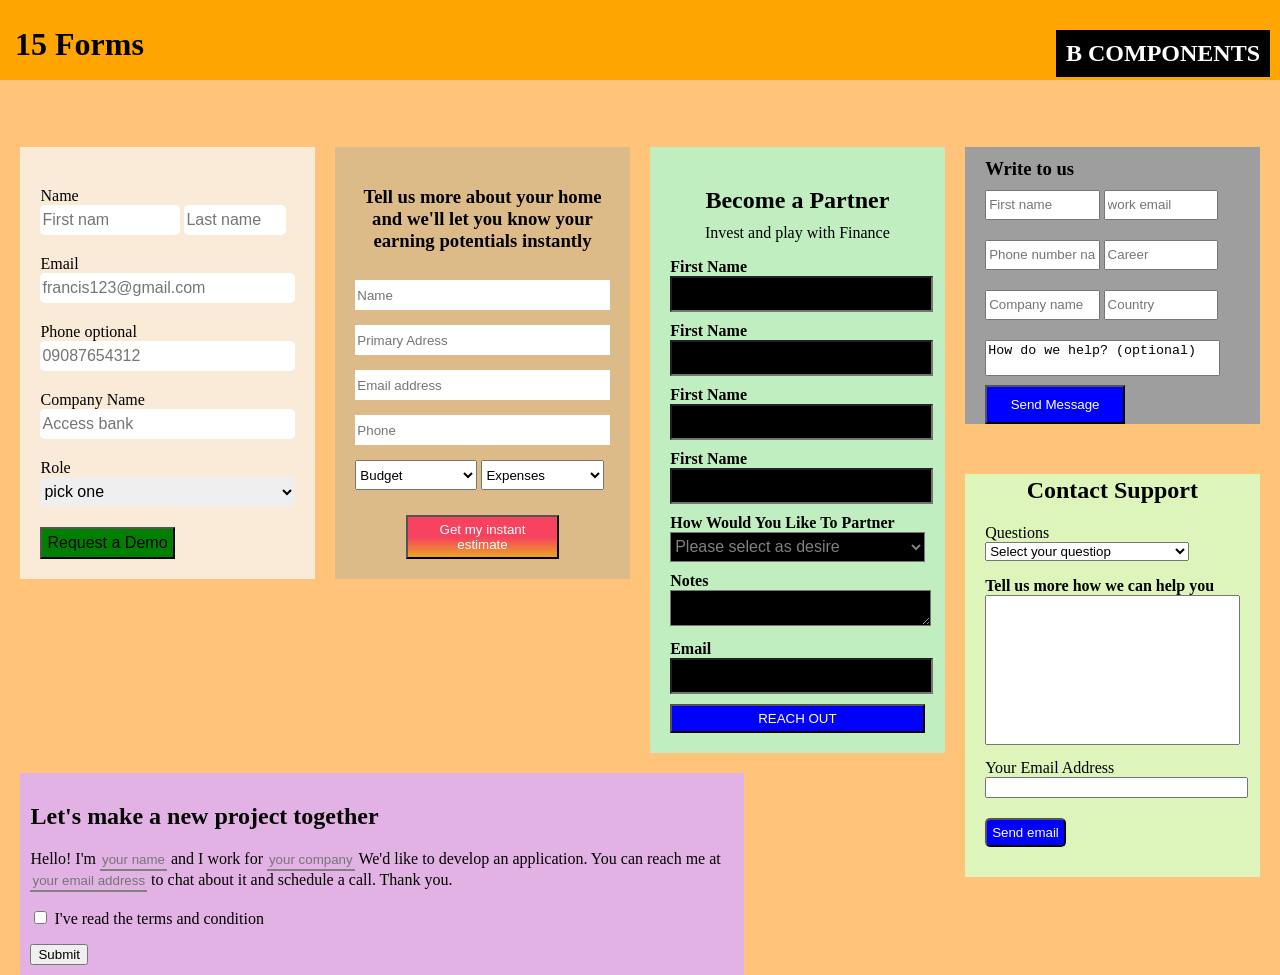
==== Assignments/class_work_on_forms_12-10-2026/form_page_assignment_12-10-2026/forms.html @ 06f32099 "created forms and styled with css float" ====
<!DOCTYPE html>
<html lang="en">

<head>
    <meta charset="UTF-8">
    <meta name="viewport" content="width=device-width, initial-scale=1.0">
    <title>Document</title>
    <link rel="stylesheet" href="forms.css">
</head>

<body>

    <div class="top_bar">
        <h1 class="top_span">15 Forms</h1>

        <h2>B COMPONENTS</h2>
    </div>

    <div class="land">

        <!-- <div class="details"> -->

        <form action="" class="detail">
            <label for="fname">Name</label>
            <input id="fname" type="text" name="name" placeholder="First nam">
            <input id="lname" type="text" name="lname" placeholder="Last name">

            <label for="email">Email</label>
            <input type="email" name="email" placeholder="francis123@gmail.com">
            <label for="tel">Phone optional</label>
            <input type="email" name="phone" placeholder="09087654312">

            <label for="company">Company Name</label>
            <input type="text" name="company" placeholder="Access bank">

            <label for="role">Role</label>
            <select name="role" id="roles">
                <option>pick one</option>

                <option value="Intern"></option>
                <option value="Cashier"></option>
                <option value="Asst. Manager"></option>
                <option value="Manager"></option>
            </select>

            <button class="demo" type="button">Request a Demo</button>

        </form>

        <!-- </div> -->

        <!-- <div class="about"> -->

        <form action="" class="about_form">

            <h3>
                Tell us more about your home and we'll let you know your earning potentials instantly
            </h3>
            <input type="text" placeholder="Name">
            <input type="text" placeholder="Primary Adress">
            <input type="email" placeholder="Email address">
            <input type="tel" placeholder="Phone">

            <select name="budget" id="">
                <option value="Budget">Budget</option>
                <option value="$1M">$1M</option>
                <option value="$5M">$5M</option>

            </select>

            <select name="expenses" id="">
                <option value="Expenses">Expenses</option>
                <option value="lesthan$1M">less than $1M</option>
                <option value="$2M-$5M">$2M-$5M</option>

            </select>

            <button class="get_estimate" type="button">Get my instant estimate</button>
        </form>

        <!-- </div> -->

        <!-- <div class="partner"> -->

        <form action="" class="partnership_form">
            <h2>Become a Partner</h2>
            <p>Invest and play with Finance</p>

            <label for="fname">First Name</label>
            <input type="text">
            <label for="fname">First Name</label>
            <input type="text">
            <label for="fname">First Name</label>
            <input type="text">
            <label for="fname">First Name</label>
            <input type="text">

            <label for="preference">How Would You Like To Partner</label>
            <select name="preference" id="">
                <option value="">Please select as desire</option>
                <option value="">1</option>
                <option value="">2</option>
            </select>

            <label for="note">Notes</label>
            <textarea name="notes" id=""></textarea>

            <label for="email">Email</label>
            <input type="email">

            <button type="button">REACH OUT</button>
        </form>

        <!-- </div> -->

        <!-- <div class="double"> -->

        <!-- <div class="form1"> -->
        <form action="" class="write_us">

            <h3>Write to us</h3>

            <input type="text" placeholder="First name">
            <input type="text" placeholder="work email">
            <input type="text" placeholder="Phone number name">
            <input type="text" placeholder="Career">
            <input type="text" placeholder="Company name">
            <input type="text" placeholder="Country">

            <textarea name="help_desk" id="help">How do we help? (optional)</textarea>
            <button type="button">Send Message</button>
        </form>
        <!-- </div> -->


        <!-- <div class="form2"> -->
        <form action="" class="support">

            <h2>Contact Support</h2>


            <label for="questions">Questions</label>
            <select name="" id="">
                <option value="">Select your questiop</option>
                <option value="">question 1</option>
                <option value="">question 2</option>
            </select>

            <p>Tell us more how we can help you</p>

            <textarea name="help_info" id="help_info"></textarea>

            <label for="email">Your Email Address</label>
            <input type="email">

            <button type="submit">Send email</button>

        </form>
        <!-- </div> -->

        <!-- </div> -->
        <!-- </div> -->

        <div class="project">

            <form action="" class="project_form">
                <h2>Let's make a new project together</h2>

                <p>
                    Hello! I'm <input type="text" placeholder="your name">
                    and I work for <input type="text" placeholder="your company"> We'd like to develop an application.
                    You can reach me at <input type="text" placeholder="your email address"> to chat about it and
                    schedule a call. Thank you.
                </p>

                <p> <input type="checkbox"> I've read the terms and condition </p>

                <button type="submit">Submit</button>
            </form>
        </div>

</body>

</html>
---- Assignments/class_work_on_forms_12-10-2026/form_page_assignment_12-10-2026/forms.css ----
/* * {
    box-sizing: border-box;
} */

body {
    margin: 0;
    background-color: #FFC379 ;
}

.top_bar {
    background-color: orange;
    height: 80px;
    padding-left: 10px;
    padding-right: 10px;

}

.top_bar h1 {
        width: fit-content;
        padding: 5px;
        float: left;

}

.top_bar h2 {
    background-color: black;
    color: white;
    width: fit-content;
    padding: 10px;
    margin-top: 30px;
    float: right;
}

.detail {
    background-color: #F9EBD8;
    clear: both;
    padding: 20px;
    width: 23%;
    margin-top: 50px;
    margin-left: 1.6%;
    float: left;
    box-sizing: border-box;
}

.detail label, .detail button{
    margin-top: 20px;
    font-size: 16px;
    display: block;
}

.detail select{
    font-size: 16px;
    width: 100%;
    border: 0;
    outline: 0;
    border-radius: 5px;
    height: 30px;
}
.detail button{
    background-color: green;
    height: fit-content;
    width: fit-content;
    padding: 5px;
}


.detail input {
    width: 100%;
    border: 0;
    outline: 0;
    border-radius: 5px;
    font-size: 16px;
    height: 30px;
    box-sizing: border-box;
}

#fname {
    width: 55%;
}
#lname {
    width: 40%;
}

.about_form {
    background-color: #DDBB88;
    padding: 20px;
    width: 23%;
    margin-top: 50px;
    margin-left: 1.6%;
    float: left;
    box-sizing: border-box;
}

.about_form h3 {
    text-align: center;
}

.about_form input {
    box-sizing: border-box;
    border: 0;
    outline: 0;
    height: 30px;
    width: 100%;
    margin-top: 10px;
    margin-bottom: 5px;
}

.about_form select{
    box-sizing: border-box;
    height: 30px;
    margin-top: 10px;
    margin-bottom: 5px;
    width: 48%;
}

.about_form button {
    background: linear-gradient(to bottom, rgb(246, 65, 95) 50%, rgba(239, 157, 6, 0.759));
    width: 60%;
    color: white;
    margin-right: 20%;
    margin-left: 20%;
    margin-top: 20px;
    padding: 5px;

}

.partnership_form {
    background-color: rgb(192, 238, 192);
    padding: 20px;
    width: 23%;
    margin-top: 50px;
    margin-left: 1.6%;
    float: left;
    box-sizing: border-box;
}

.partnership_form h2, .partnership_form p{
    text-align: center;
}

.partnership_form p {
    margin-top: -10px;
}

.partnership_form label{
    display: block;
    font-weight: 550;
    margin-top: 10px;
}

.partnership_form input, .partnership_form select, .partnership_form textarea {
    width: 100%;
    height: 30px;
    font-size: 16px;
    background-color: black;
    color: grey;
}

.partnership_form button {
    background-color: blue;
    width: 100%;
    padding: 5px;
    color: white;
    display: block;
    margin-top: 10px;
}

.write_us {
    background-color: rgb(159, 158, 158);
    width: 23%;
    margin-left: 1.6%;
    margin-right: 1.6%;
    margin-top: 50px;
    padding-left: 20px;
    padding-right: 20px;
    padding-top: 1px;
    float: right;
    box-sizing: border-box;
}

.write_us input {
    display: inline-block;
    height: 30px;
    width: 45%;
    box-sizing: border-box;
    margin-bottom: 20px;
    outline: 0;
}
.write_us h3 {
    margin-bottom: 10px;
    margin-top: 10px;
}

.write_us textarea {
    width: 90%;
    margin-bottom: 5px;
    resize: none;
}

.write_us button {
    width: 55%;
    padding: 10px;
    text-align: center;
    color: white;
    background-color: blue;
}

.support {
    background-color: rgb(221, 245, 187);
    width: 23%;
    margin: 50px;
    margin-left: 1.6%;
    margin-right: 1.6%;
    margin-top: 50px;
    padding-left: 20px;
    padding-right: 20px;
    padding-top: 1px;
    float: right;
    box-sizing: border-box;
}

.support h2{
    text-align: center;
    margin-top: 2px;
}

.support label {
    display: block;
    margin-top: 10px;
}

.support input {
    width: 100%;
}

.support select {
    width: 80%;
}

.support textarea {
    box-sizing: border-box;
    width: 100%;
    height: 150px;
    resize: none;
    margin: 0;
}

.support button{
    margin-top: 20px;
    padding: 5px;
    margin-bottom: 30px;
    color: white;
    background-color: blue;
    border-radius: 5px;

}

.support p {
    font-weight: bold;
    margin-bottom: 0;
}

.project {
    background-color: rgb(227, 178, 228);
    margin-top: 20px;
    margin-left: 1.6%;
    padding: 10px;
    width: 55%;
    float: inline-start;
}

.project input {
    border: 0;
    border-bottom: 2px solid grey;
    outline: 0;
    field-sizing: content;
    padding: 2px;
    background-color: transparent;
}
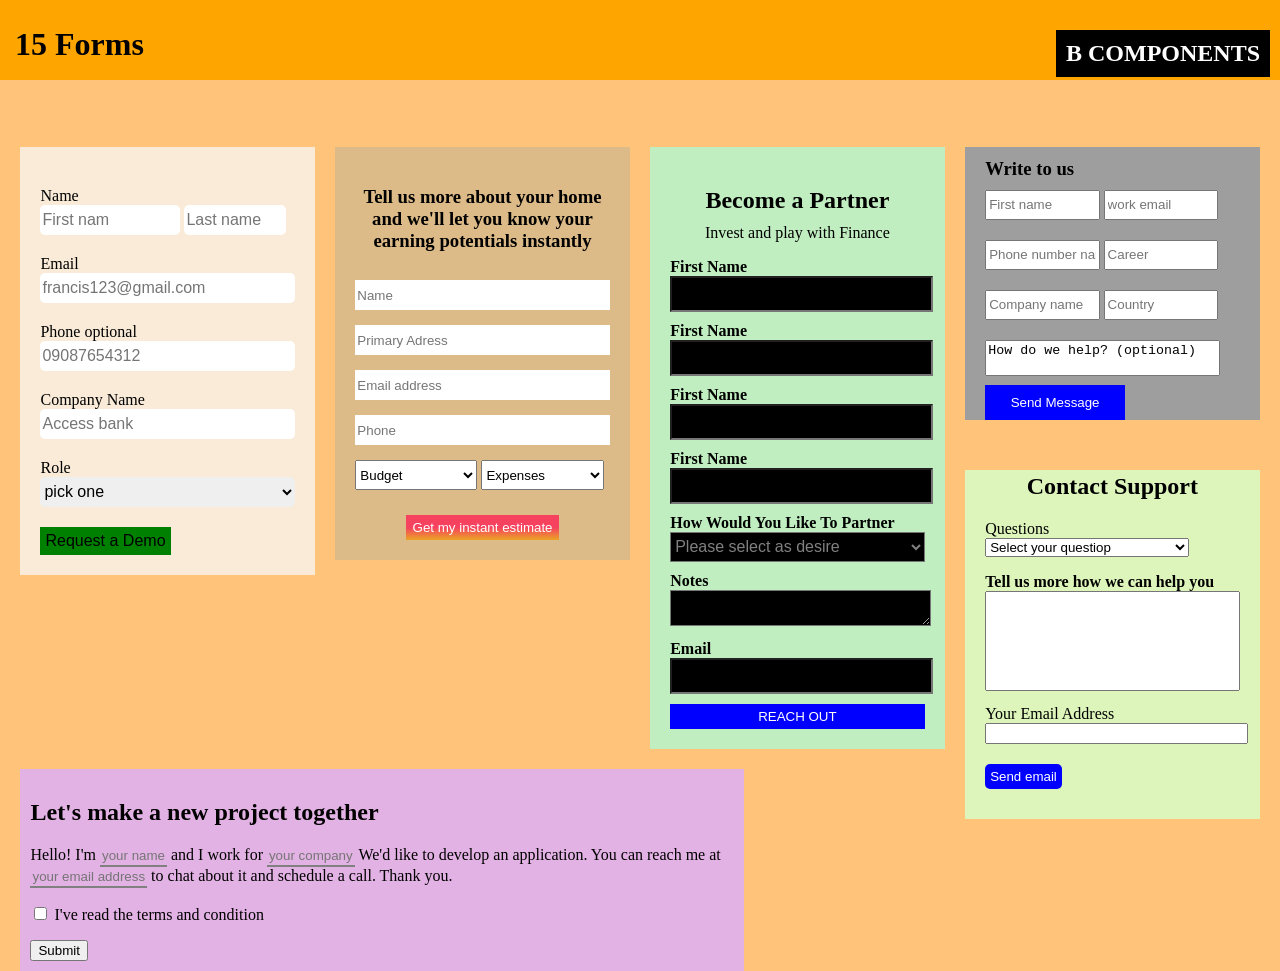
==== commit e7add539: "changed the color of the partnership form on focus from black to teal" ====
--- a/Assignments/class_work_on_forms_12-10-2026/form_page_assignment_12-10-2026/forms.html
+++ b/Assignments/class_work_on_forms_12-10-2026/form_page_assignment_12-10-2026/forms.html
@@ -153,7 +153,7 @@
             <label for="email">Your Email Address</label>
             <input type="email">
 
-            <button type="submit">Send email</button>
+            <button type="button">Send email</button>
 
         </form>
         <!-- </div> -->
--- a/Assignments/class_work_on_forms_12-10-2026/form_page_assignment_12-10-2026/forms.css
+++ b/Assignments/class_work_on_forms_12-10-2026/form_page_assignment_12-10-2026/forms.css
@@ -61,6 +61,7 @@
     height: fit-content;
     width: fit-content;
     padding: 5px;
+    border: 0;
 }
 
 
@@ -116,6 +117,7 @@
 .about_form button {
     background: linear-gradient(to bottom, rgb(246, 65, 95) 50%, rgba(239, 157, 6, 0.759));
     width: 60%;
+    border: 0;
     color: white;
     margin-right: 20%;
     margin-left: 20%;
@@ -156,10 +158,15 @@
     color: grey;
 }
 
+.partnership_form input:focus, .partnership_form textarea:focus{
+    background-color: rgb(161, 240, 240);
+}
+
 .partnership_form button {
     background-color: blue;
     width: 100%;
     padding: 5px;
+    border: 0;
     color: white;
     display: block;
     margin-top: 10px;
@@ -200,6 +207,7 @@
 .write_us button {
     width: 55%;
     padding: 10px;
+    border: 0;
     text-align: center;
     color: white;
     background-color: blue;
@@ -240,7 +248,7 @@
 .support textarea {
     box-sizing: border-box;
     width: 100%;
-    height: 150px;
+    height: 100px;
     resize: none;
     margin: 0;
 }
@@ -248,6 +256,7 @@
 .support button{
     margin-top: 20px;
     padding: 5px;
+    border: 0;
     margin-bottom: 30px;
     color: white;
     background-color: blue;
